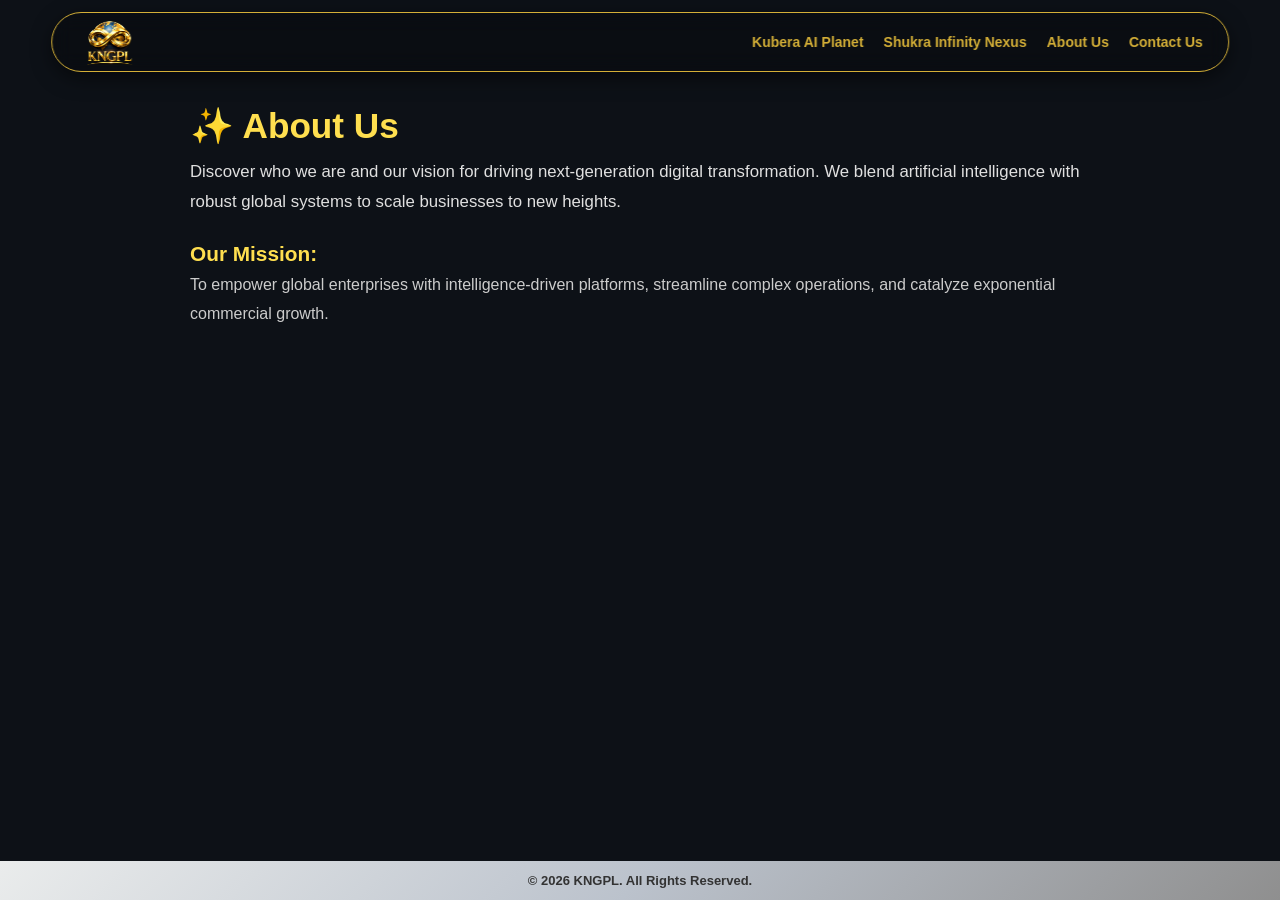
==== aboutus.html @ 9eda556b "Add files via upload" ====
<!DOCTYPE html>
<html lang="en">
<head>
    <meta charset="UTF-8">
    <meta name="viewport" content="width=device-width, initial-scale=1.0">
    <title>About Us</title>
    <link rel="stylesheet" href="style.css">
    
    <style>
        * {
            margin: 0;
            padding: 0;
            box-sizing: border-box;
        }
        html, body {
    width: 100% !important;
    max-width: 100% !important;
    overflow-x: hidden !important;
}
      @keyframes fadeInUp {
            from {
                opacity: 0;
                transform: translateY(20px);
            }
            to {
                opacity: 1;
                transform: translateY(0);
            }
        }

        .animate-fade {
            animation: fadeInUp 0.8s ease-out forwards;
        }
        
        .navbar {
            border: 1px solid #D4AF37 !important;
            position: fixed !important;
            top: 12px !important;                
            left: 50% !important;
            transform: translateX(-50%) !important; 
            width: 92% !important;               
            max-width: 1250px !important;
            height: 60px !important; 
            min-height: 60px !important;             
            background: rgba(0,0,0,0.2) !important;
            backdrop-filter: blur(10px) !important;
           -webkit-backdrop-filter: blur(10px) !important;
            border-radius: 30px !important;      
            padding: 0 25px !important;
            display: flex !important;
            justify-content: space-between !important;
            align-items: center !important;
            box-shadow: 0px 6px 20px rgba(0, 0, 0, 0.5) !important;
            z-index: 1000 !important;
        }

        .logo-link img {
            margin-top: 10px !important;
            height: 60px !important;
            width: auto !important;
            display: block !important;
            mix-blend-mode: screen !important;
        }

        #navMenu div {
            display: flex;
            align-items: center;
            gap: 20px;
        }

        .nav-link-gold {
            color: #FFDF4F !important;
            text-decoration: none !important;
            font-size: 14px;
            font-weight: 500;
            transition: color 0.3s;
        }

        .nav-link-gold:hover {
            color: #FFFFFF !important;
        }

        .mobile-toggle {
            display: none;
            cursor: pointer;
            font-size: 22px;
            color: #D4AF37;
        }

        .mobile-close {
            display: none !important;
        }

        
        @media screen and (max-width: 768px) {
            .mobile-toggle {
                display: block !important;
            }

            .navbar {
                padding: 6px 18px !important;
                border-radius: 30px !important;
            }

            #navMenu {
                display: none !important;
                position: fixed !important;
                top: 0 !important;
                left: 0 !important;
                width: 80% !important;
                height: 100vh !important;
                background-color: #0b0f17 !important;
                padding: 30px 20px !important;
                box-shadow: 5px 0 25px rgba(0,0,0,0.8);
                z-index: 99999 !important;
            }

            #navMenu.show-menu {
                display: block !important;
            }

            .mobile-close {
                display: block !important;
                text-align: right !important;
                font-size: 28px !important;
                color: #FFDF4F !important;
                cursor: pointer !important;
                margin-bottom: 20px !important;
            }

            #navMenu div {
                flex-direction: column !important;
                align-items: flex-start !important;
                gap: 22px !important;
            }

            .nav-link-gold {
                font-size: 16px !important;
                font-weight: 600 !important;
                background: none !important;
                border: none !important;
                padding: 0 !important;
                text-align: left !important;
            }
        }
        
        
    </style>
</head>
<body style="background-color: #0d1117 !important; color: #ffffff !important; margin: 0 !important; padding: 0 !important; min-height: 100vh; display: flex; flex-direction: column; justify-content: space-between;">


    <header class="navbar">
        <a href="index" class="logo-link">
            <img src="new.png" alt="Kubera AI Planet" class="logo-img" style="height: 65px !important; width: auto;margin-top: 12px !important;margin-bottom: 8px !important;">
        </a>
        
        <div class="mobile-toggle" onclick="toggleMenu()">
            &#9776;
        </div>

        <nav id="navMenu">
            
            <div class="mobile-close" onclick="toggleMenu()">✕</div>

            <div>
                <a href="kubera-ai-planet" class="nav-link-gold">Kubera AI Planet</a>
                <a href="shukra-infinity-nexus" class="nav-link-gold">Shukra Infinity Nexus</a>
                <a href="aboutus" class="nav-link-gold">About Us</a>
                <a href="#" class="nav-link-gold">Contact Us</a>
            </div>
        </nav>
    </header>
    <div style="height: 80px !important; width: 100%;"></div>
    
    <main class="animate-fade" style="padding: 10px 20px !important; display: flex !important; justify-content: center !important; align-items: flex-start !important; flex-grow: 1; margin-top: 15px !important;">
        <div class="content-box animate-fade" style="max-width: 900px; width: 100%;">
            <h1 style="color: #FFDF4F; margin-top: 0; font-size: 2.2rem; display: flex; align-items: center; gap: 10px;">
                ✨ About Us
            </h1>
            <p style="font-size: 1.05rem; line-height: 1.8; color: #e0e0e0; margin-top: 10px;">
                Discover who we are and our vision for driving next-generation digital transformation. We blend artificial intelligence with robust global systems to scale businesses to new heights.
            </p>
            
            <h3 style="color: #FFDF4F; margin-top: 25px; font-size: 1.3rem;">Our Mission:</h3>
            <p style="line-height: 1.8; color: #cccccc; margin-top: 5px;">
                To empower global enterprises with intelligence-driven platforms, streamline complex operations, and catalyze exponential commercial growth.
            </p>
        </div>
    </main>


    <footer style="background: linear-gradient(135deg, #EAECEC 0%, #BBC2CC 50%, #8F8F8F 100%); color: #333333; padding: 12px 5px; text-align: center; font-weight: bold; font-size: 13px; font-family: Arial, sans-serif; width: 100%;">
       &copy; 2026 KNGPL. All Rights Reserved. 
    </footer>

  
    <script>
        function toggleMenu() {
            var nav = document.getElementById("navMenu");
            nav.classList.toggle("show-menu");
        }
    </script>

</body>
</html>
---- style.css ----
* {
    margin: 0;
    padding: 0;
    box-sizing: border-box;
    font-family: 'Segoe UI', Arial, sans-serif;
}

html, body {
    height: 100%;
    background-color: transparent !important; 
    color: #ffffff;
    display: flex;
    flex-direction: column;
    min-height: 100vh !important;
    margin: 0 !important;
    padding: 0 !important;
    overflow-x: hidden !important;
}
.main-content {
    flex: 1; 
}


.video-container {
    position: fixed;
    top: 0;
    left: 0;
    width: 100vw;
    height: 100vh;
    overflow: hidden;
}

.bg-video {
    position: absolute;
    top: 50%;
    left: 50%;
    transform: translate(-50%, -50%); 
    width: 100vw;
    height: 100vh;
    object-fit: cover;               
    object-position: center;
}



.navbar {
    border: 1px solid #D4AF37 !important;
    position: fixed !important;
    top: 12px !important;                
    left: 50% !important;
    transform: translateX(-50%) !important; 
    width: 92% !important;               
    max-width: 1250px !important;
    height: 60px !important; 
    min-height: 60px !important;             
    background: rgba(0,0,0,0.2) !important;
    backdrop-filter: blur(10px) !important;
    -webkit-backdrop-filter: blur(10px) !important;
    border-radius: 30px !important;      
    padding: 0 25px !important;
    display: flex !important;
    justify-content: space-between !important;
    align-items: center !important;
    box-shadow: 0px 6px 20px rgba(0, 0, 0, 0.5) !important;
    z-index: 1000 !important;
}
.logo img {
    height: 40px !important;
    width: auto !important;
    object-fit: contain !important;
}
.logo-link {
    position: relative !important;
    z-index: 1005 !important;
}
.logo-link img {
    height: 48px !important;
    width: auto !important;
    display: block !important;
    background: transparent !important;
    mix-blend-mode: normal !important;
    filter: none !important;
    transition: transform 0.3s ease-in-out !important;
    margin-bottom: 10px !important;
}
.logo-link img:hover {
    transform: scale(1.2) !important;
}

.desktop-nav {
    display: flex;
    align-items: center;
    gap: 20px;
}

.nav-item {
    color: #111111 !important;
    text-decoration: none;
    font-weight: 700;
    font-size: 0.95rem;
    padding: 6px 12px;
    cursor: pointer;
}

.dropdown {
    position: relative;
}

.dropdown-menu {
    display: none;
    position: absolute;
    top: 120%;
    left: 0;
    background-color: rgba(0, 0, 0, 0.85) !important;
    backdrop-filter: blur(8px) !important;
    border: 1px solid #D4AF37;
    border-radius: 10px;
    min-width: 220px;
    padding: 8px 0;
    z-index: 1001;
    box-shadow: 0 5px 15px rgba(0,0,0,0.5);
}

.dropdown-menu.show {
    display: flex;
    flex-direction: column;
}

.dropdown-menu a {
    color: #D4AF37 !important; 
    padding: 10px 16px !important;
    text-decoration: none !important;
    font-size: 13px !important;


    -webkit-text-stroke: 0px transparent !important; 
    text-shadow: none !important;
    box-shadow: none !important;
    filter: none !important;
    -webkit-filter: none !important;
    background: transparent !important;
    -webkit-text-stroke: unset !important;
    -webkit-text-stroke-width: 0px !important;
    -webkit-text-fill-color:#D4AF37 !important ;
    display: block !important;
}

.dropdown-menu a:hover {
    background-color: rgba(212, 175, 55, 0.2);
    color: #D4AF37;
    
}

.mobile-hamburger-btn {
    display: none;
    background: #000000;
    color: #D4AF37;
    border: none;
    padding: 6px 14px;
    font-size: 20px;
    font-weight: bold;
    border-radius: 20px;
    cursor: pointer;
}


.kngpl-mobile-menu {
    display: none;
    position: fixed;
    top: 0;
    left: 0;
    width: 100vw;
    height: 100vh;
    background-color: #080808;
    z-index: 99999;
    overflow-y: auto;
    padding: 20px 15px;
}

.kngpl-mobile-menu.active {
    display: block;
}

.menu-header-top {
    display: flex;
    justify-content: space-between;
    align-items: center;
    padding: 10px 5px 20px 5px;
    font-size: 18px;
    color: #D4AF37;
    border-bottom: 1px solid rgba(212, 175, 55, 0.2);
    margin-bottom: 15px;
}

.close-menu-btn {
    background: transparent;
    border: none;
    font-size: 24px;
    font-weight: bold;
    color: #D4AF37;
    cursor: pointer;
}

.accordion-container {
    display: flex;
    flex-direction: column;
    gap: 12px;
}

.accordion-item {
    background: #141414;
    border-radius: 12px;
    box-shadow: 0 4px 12px rgba(0, 0, 0, 0.5);
    overflow: hidden;
    border: 1px solid #333333;
}

.accordion-header {
    width: 100%;
    padding: 16px 20px;
    background: #141414;
    border: none;
    display: flex;
    justify-content: space-between;
    align-items: center;
    font-size: 16px;
    font-weight: 700;
    color: #D4AF37;
    cursor: pointer;
}

.accordion-item.open {
    border: 1px solid #D4AF37;
}

.accordion-item.open .accordion-header {
    background: linear-gradient(135deg, #B8860B 0%, #D4AF37 50%, #8B6508 100%);
    color: #000000;
}

.accordion-item.open .arrow {
    transform: rotate(180deg);
}

.accordion-content {
    display: none;
    padding: 10px 15px;
    background: #0d0d0d;
}

.accordion-item.open .accordion-content {
    display: flex;
    flex-direction: column;
    gap: 8px;
}

.sub-link {
    display: block;
    padding: 12px 15px;
    text-decoration: none;
    border-bottom: 1px solid rgba(255, 255, 255, 0.05);
}

.sub-link strong {
    display: block;
    color: #FCF6BA;
    font-size: 14px;
    margin-bottom: 3px;
}

.sub-link p {
    color: #a0a0a0;
    font-size: 12px;
    margin: 0;
}

.direct-menu-link {
    display: block;
    padding: 16px 20px;
    color: #D4AF37;
    font-weight: 700;
    text-decoration: none;
    font-size: 16px;
}


@media screen and (max-width: 992px) {
    .navbar {
        position: fixed !important;
        top: 10px !important;
        left: 50% !important;                  
        transform: translateX(-50%) !important; 
        width: 92% !important;
        height: 55px !important;
        padding: 0 15px !important;
        border-radius: 30px !important;
        z-index: 1000 !important;
    }

    .desktop-nav {
        display: none !important;
    }

    .mobile-hamburger-btn {
        display: block !important;
    }
    
    #mobile-accordion-menu {
        position: fixed !important;
        top: 0 !important;
        left: -100% !important;                       
        width: 80% !important;
        max-width: 300px !important;
        height: 100vh !important;
        background: #121826 !important;
        z-index: 9999 !important;
        
       
        display: block !important;                     
        transition: left 0.4s ease-in-out !important; 
    }

    
    #mobile-accordion-menu.active {
        left: 0 !important;
    }
     #mobile-accordion-menu .accordion-button::after,
    #mobile-accordion-menu button::after {
        background: none !important;
        background-image: none !important; 
        content: ">" !important;             
        font-family: inherit !important;
        font-size: 16px !important;
        font-weight: bold !important;
        color: #f6d365 !important;           
        transform: none !important;
        width: auto !important;
        height: auto !important;
        margin-left: auto !important;
    }

  
    #mobile-accordion-menu .accordion-button:not(.collapsed)::after {
        transform: rotate(90deg) !important;
    }
    #mobile-accordion-menu .close-menu-btn::after,
    #mobile-accordion-menu .menu-header-top button::after,
    #mobile-accordion-menu .menu-header-top button::before,
    #mobile-accordion-menu button[onclick*="toggleMobileMenu"]::after {
        content: "" !important;
        display: none !important;
        opacity: 0 !important;
        width: 0 !important;
        height: 0 !important;
    }
}




.site-footer {
    position: fixed !important;   
    bottom: 0 !important;         
    left: 0 !important;
    width: 100% !important;
    background: linear-gradient(135deg, #EAECEC 0%, #BBC2CC 50%, #8F8F8F 100%);
    color: #333333;
    padding: 14px 0;
    text-align: center;
    font-weight: bold;
    font-size: 12px;
    z-index: 1000 !important;     
}
.dropdown-toggle {
    display: inline-flex !important;
    align-items: center !important;
    gap: 8px !important;
}

.dropdown-toggle span {
    font-size: 12px !important;
    display: inline-block !important;
    transition: transform 0.3s ease !important;
}

.dropdown:hover .dropdown-toggle span {
    transform: rotate(90deg) !important;
}
video {
    width: 100%;
    height: 100%;
    object-fit: cover;
    object-position: center 20%;
}
@media (max-width:768px) {
    video {
        object-position: center top !important;
    }
    
}
.dropdown-menu, 
.sub-menu {
    background: transparent !important;
    backdrop-filter: none !important;
    border: none !important;
    box-shadow: none !important;
}


.dropdown-menu a, 
.sub-menu a {
    background: transparent !important;
    color: #000000 !important; 
    font-weight: 800 !important; 
    
    text-shadow: 
        -1px -1px 0 #fff,  
         1px -1px 0 #fff,
        -1px  1px 0 #fff,
         1px  1px 0 #fff !important;
}

.dropdown-menu a:hover,
.sub-menu a:hover {
    background: transparent !important;
    color: #e5c158 !important; 
    text-shadow: 
        -1px -1px 0 #000,  
         1px -1px 0 #000,
        -1px  1px 0 #000,
         1px  1px 0 #000 !important;
}
@media (max-width: 991px) {
    
    .offcanvas *, 
    .offcanvas-body *, 
    .mobile-menu *, 
    .navbar-collapse * {
        background: transparent !important;
        background-color: transparent !important;
        border: none !important;
        box-shadow: none !important;
        outline: none !important;
    }

    
    .offcanvas *:hover, 
    .offcanvas *:focus,
    .mobile-menu *:hover,
    .mobile-menu *:focus {
        background: transparent !important;
        background-color: transparent !important;
        box-shadow: none !important;
    }
}
#mobile-accordion-menu .accordion-item,
#mobile-accordion-menu .accordion-header,
#mobile-accordion-menu .accordion-content,
.accordion-item,
.accordion-header {
    background: transparent !important;
    background-color: transparent !important;
    border: none !important;
    box-shadow: none !important;
}


.accordion-item.open,
.accordion-item.open .accordion-header {
    background: transparent !important;
    border: none !important;
    color: #f6d365 !important;
}
#mobile-accordion-menu .accordion-button::after,
#mobile-accordion-menu button::after,
#mobile-accordion-menu a::after,
.mobile-menu ::after,
.accordion-header::after {
    display: none !important;
    content: none !important;
}
.navbar .nav-item,
.navbar a {
    color: #D4AF37 !important; 
    font-weight: bold !important;
}


.navbar .nav-item:hover,
.navbar a:hover {
    color: #FFFFFF !important;
}


.mobile-hamburger-btn {
    background: transparent !important;
    color: #D4AF37 !important;
    border: 1px solid #D4AF37 !important;
}
header.navbar .desktop-nav .dropdown-menu a,
header.navbar .desktop-nav .dropdown-menu a * {
    color: #D4AF37 !important;
    text-shadow: none !important;
    -webkit-text-stroke: 0px transparent !important;
    -webkit-text-stroke-width: 0px !important;
    -webkit-text-fill-color: #D4AF37 !important;
    filter: none !important;
    box-shadow: none !important;
}

header.navbar .desktop-nav .dropdown-menu a:hover {
    color: #ffffff !important;
    -webkit-text-fill-color: #ffffff !important;
    text-shadow: none !important;
}
.mobile-nav .dropdown-toggle::after,
.mobile-nav a::after,
.dropdown-toggle::after {
    display: none !important;
    content: none !important;
}
.navbar a,
.nav-item,
.desktop-nav a {
    -webkit-text-stroke: 0px transparent !important;
    -webkit-text-stroke-width: 0px !important;
    -webkit-text-fill-color: #D4AF37 !important;
    text-shadow: none !important;
    filter: none !important;
}


.navbar a:hover,
.nav-item:hover,
.desktop-nav a:hover {
    color: #ffffff !important;
    -webkit-text-fill-color: #ffffff !important;
    text-shadow: none !important;
}
#navMenu {
    display: flex !important;
    align-items: center !important;
    justify-content: center !important;
}

.desktop-nav .dropdown .dropdown-menu {
     display: none !important;
    position: absolute !important;
    top: 100% !important;
    left: 0 !important;
    background: transparent !important;
    border: none !important;
    box-shadow: none !important;
    backdrop-filter: none !important;
    min-width: 220px !important;
    padding: 8px 0 !important;
    z-index: 99999 !important;
}


.desktop-nav .dropdown:hover .dropdown-menu {
    display: flex !important;
    flex-direction: column !important;
}


.desktop-nav .dropdown-menu a {
    color: #D4AF37 !important;
    background: transparent !important;
    padding: 10px 18px !important;
    font-size: 13px !important;
    text-decoration: none !important;
    display: block !important;
    white-space: nowrap !important;
}

.desktop-nav .dropdown-menu a:hover {
    background-color: transparent !important;
    background: transparent !important;
    color: #ffffff !important;
}


.video-container {
    position: fixed !important;
    top: 0 !important;
    left: 0 !important;
    width: 100vw !important;
    height: 100vh !important;
    height: 100dvh !important;
    z-index: -9999 !important;
    overflow: hidden !important;
    background-color: #000000 !important;
}

.video-container video, 
video, 
.bg-video {
    position: absolute !important;
    top: 0 !important;
    left: 0 !important;
    width: 100% !important;
    height: 100% !important;
    object-fit: cover !important;
    object-position: center !important;
}
@media (max-width:768px) {
    .video-container video,video,.bg-video {
        object-fit: contain !important;
    }
}
video, .bg-video {
    position: fixed;
    top: 0;
    left: 0;
    width: 100vw;
    height: 100vh;
    object-fit: cover;
    object-position: center;
    z-index: -9999;
}
@keyframes spin{from{transform:translate(-50%,-50%) rotate(0deg);} to{transform:translate(-50%,-50%) rotate(360deg);}}
@keyframes counter-spin{from{transform:translate(-50%,-50%) rotate(0deg);} to{transform:translate(-50%,-50%) rotate(-360deg);}}
@keyframes counter-spin-rev{from{transform:translate(-50%,-50%) rotate(0deg);} to{transform:translate(-50%,-50%) rotate(360deg);}}
@media screen and (max-width: 860px) {
  
  *, *::before, *::after {
    box-sizing: border-box !important;
    max-width: 100vw !important;
  }

  
  html, body {
    width: 100% !important;
    max-width: 100vw !important;
    overflow-x: hidden !important;
  }

  
  p, h1, h2, h3, h4, span, div {
    word-wrap: break-word !important;
    overflow-wrap: break-word !important;
  }
}
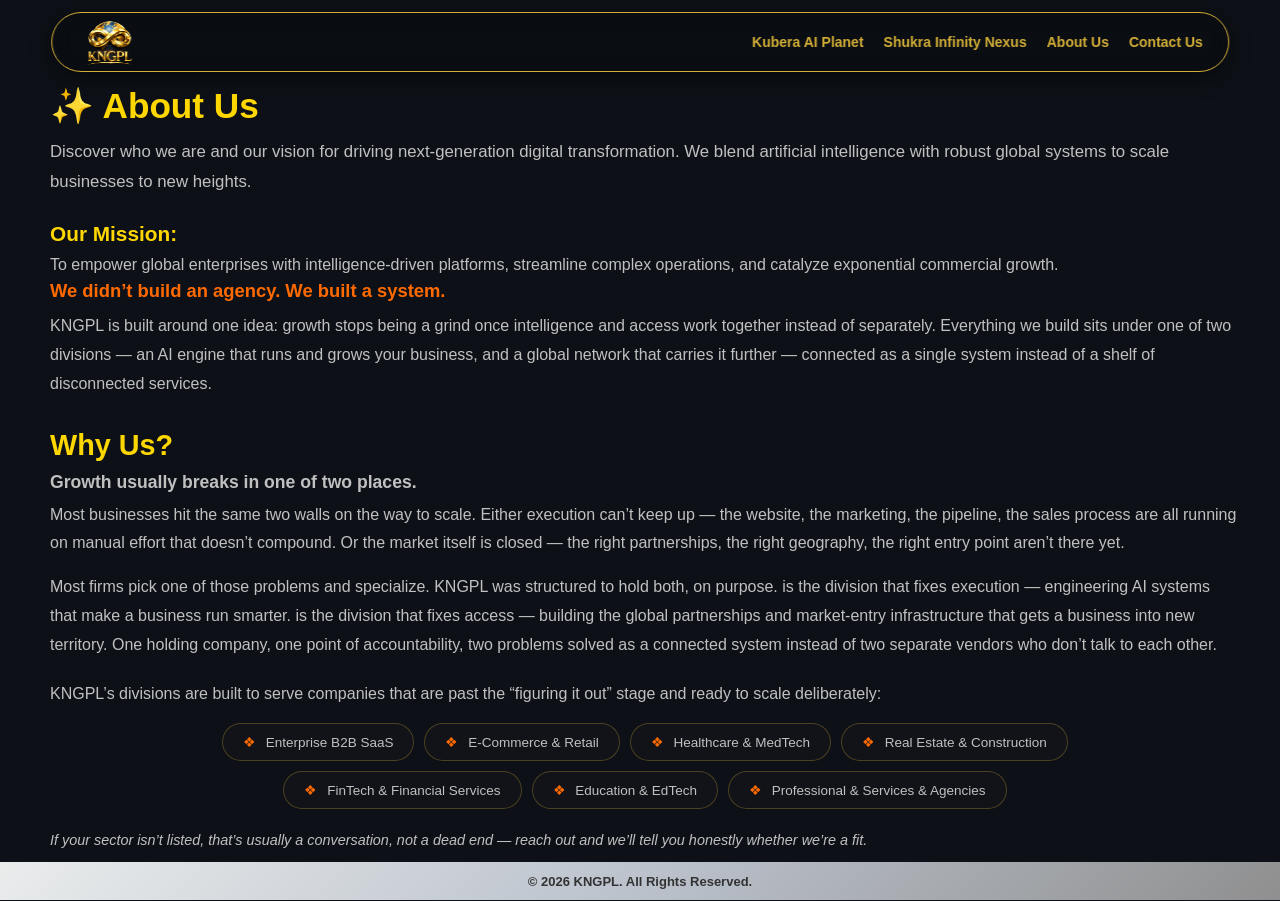
==== commit 78ac6d31: "Revise About Us page with new layout and content Updated the About Us page with new content and styl" ====
--- a/aboutus.html
+++ b/aboutus.html
@@ -167,25 +167,66 @@
                 <a href="kubera-ai-planet" class="nav-link-gold">Kubera AI Planet</a>
                 <a href="shukra-infinity-nexus" class="nav-link-gold">Shukra Infinity Nexus</a>
                 <a href="aboutus" class="nav-link-gold">About Us</a>
-                <a href="#" class="nav-link-gold">Contact Us</a>
+                <a href="contactus" class="nav-link-gold">Contact Us</a>
             </div>
         </nav>
     </header>
-    <div style="height: 80px !important; width: 100%;"></div>
+    <div style="height: 80px !important;margin-top: 60px;  width: 100%;"></div>
     
     <main class="animate-fade" style="padding: 10px 20px !important; display: flex !important; justify-content: center !important; align-items: flex-start !important; flex-grow: 1; margin-top: 15px !important;">
-        <div class="content-box animate-fade" style="max-width: 900px; width: 100%;">
-            <h1 style="color: #FFDF4F; margin-top: 0; font-size: 2.2rem; display: flex; align-items: center; gap: 10px;">
+        <div class="content-box animate-fade" style="max-width: 1200px; width: 100%;margin:0;padding-left: 10px;text-align: left;">
+            <h1 style="color: #FFD700; margin-top: 0; font-size: 2.2rem; display: flex; align-items: center; gap: 10px;">
                 ✨ About Us
             </h1>
-            <p style="font-size: 1.05rem; line-height: 1.8; color: #e0e0e0; margin-top: 10px;">
+            <p style="font-size: 1.05rem; line-height: 1.8; color: #c0c0c0; margin-top: 10px;">
                 Discover who we are and our vision for driving next-generation digital transformation. We blend artificial intelligence with robust global systems to scale businesses to new heights.
             </p>
             
-            <h3 style="color: #FFDF4F; margin-top: 25px; font-size: 1.3rem;">Our Mission:</h3>
-            <p style="line-height: 1.8; color: #cccccc; margin-top: 5px;">
+            <h3 style="color: #FFD700; margin-top: 25px; font-size: 1.3rem;">Our Mission:</h3>
+            <p style="line-height: 1.8; color: #c0c0c0; margin-top: 5px;">
                 To empower global enterprises with intelligence-driven platforms, streamline complex operations, and catalyze exponential commercial growth.
             </p>
+                 
+
+      
+      <p style="font-size: 1.15rem; font-weight: 600; color: #FF6A00; margin-bottom: 10px;">
+        We didn’t build an agency. We built a system.
+      </p>
+      <p style="line-height: 1.8; color: #c0c0c0; margin-bottom: 30px;">
+        KNGPL is built around one idea: growth stops being a grind once intelligence and access work together instead of separately. Everything we build sits under one of two divisions — an AI engine that runs and grows your business, and a global network that carries it further — connected as a single system instead of a shelf of disconnected services.
+      </p>
+
+      
+      <h2 style="color: #FFD700; font-size: 1.8rem; margin: 30px 0 10px 0; font-weight: 700;"> Why Us?</h2>
+      <p style="font-size: 1.1rem; font-weight: 600; color: #c0c0c0; margin-bottom: 8px;">
+        Growth usually breaks in one of two places.
+      </p>
+      <p style="line-height: 1.8; color: #c0c0c0; margin-bottom: 15px;">
+        Most businesses hit the same two walls on the way to scale. Either execution can’t keep up — the website, the marketing, the pipeline, the sales process are all running on manual effort that doesn’t compound. Or the market itself is closed — the right partnerships, the right geography, the right entry point aren’t there yet.
+      </p>
+      <p style="line-height: 1.8; color: #c0c0c0; margin-bottom: 20px;">
+        Most firms pick one of those problems and specialize. KNGPL was structured to hold both, on purpose.  is the division that fixes execution — engineering AI systems that make a business run smarter.  is the division that fixes access — building the global partnerships and market-entry infrastructure that gets a business into new territory. One holding company, one point of accountability, two problems solved as a connected system instead of two separate vendors who don’t talk to each other.
+      </p>
+
+      <p style="line-height: 1.8; color: #c0c0c0; margin-bottom: 15px;">
+        KNGPL’s divisions are built to serve companies that are past the “figuring it out” stage and ready to scale deliberately:
+      </p>
+
+     
+      <div style="display: flex; flex-wrap: wrap; justify-content: center; gap: 10px; max-width: 980px; margin: 0 auto;">
+                    <span style="border: 1px solid rgba(212, 175, 55, 0.3); border-radius: 30px; padding: 10px 20px; font-size: 13.5px; font-weight: 500; color: #c0c0c0; background: #111318;"><span style="color: #FF6A00; margin-right: 6px;">❖</span> Enterprise B2B SaaS</span>
+                    <span style="border: 1px solid rgba(212, 175, 55, 0.3); border-radius: 30px; padding: 10px 20px; font-size: 13.5px; font-weight: 500; color: #c0c0c0; background: #111318;"><span style="color: #FF6A00; margin-right: 6px;">❖</span> E-Commerce & Retail</span>
+                    <span style="border: 1px solid rgba(212, 175, 55, 0.3); border-radius: 30px; padding: 10px 20px; font-size: 13.5px; font-weight: 500; color: #c0c0c0; background: #111318;"><span style="color: #FF6A00; margin-right: 6px;">❖</span> Healthcare & MedTech</span>
+                    <span style="border: 1px solid rgba(212, 175, 55, 0.3); border-radius: 30px; padding: 10px 20px; font-size: 13.5px; font-weight: 500; color: #c0c0c0; background: #111318;"><span style="color: #FF6A00; margin-right: 6px;">❖</span> Real Estate & Construction</span>
+                    <span style="border: 1px solid rgba(212, 175, 55, 0.3); border-radius: 30px; padding: 10px 20px; font-size: 13.5px; font-weight: 500; color: #c0c0c0; background: #111318;"><span style="color: #FF6A00; margin-right: 6px;">❖</span> FinTech & Financial Services</span>
+                    <span style="border: 1px solid rgba(212, 175, 55, 0.3); border-radius: 30px; padding: 10px 20px; font-size: 13.5px; font-weight: 500; color: #c0c0c0; background: #111318;"><span style="color: #FF6A00; margin-right: 6px;">❖</span> Education & EdTech</span>
+                    <span style="border: 1px solid rgba(212, 175, 55, 0.3); border-radius: 30px; padding: 10px 20px; font-size: 13.5px; font-weight: 500; color: #c0c0c0; background: #111318;"><span style="color: #FF6A00; margin-right: 6px;">❖</span> Professional & Services & Agencies</span>
+                   
+                </div>
+
+      <p style="color: #c0c0c0; font-size: 0.9rem;margin-top: 20px; font-style: italic; line-height: 1.6;">
+        If your sector isn’t listed, that’s usually a conversation, not a dead end — reach out and we’ll tell you honestly whether we’re a fit.
+      </p>
         </div>
     </main>
 
@@ -203,4 +244,4 @@
     </script>
 
 </body>
-</html>+</html>
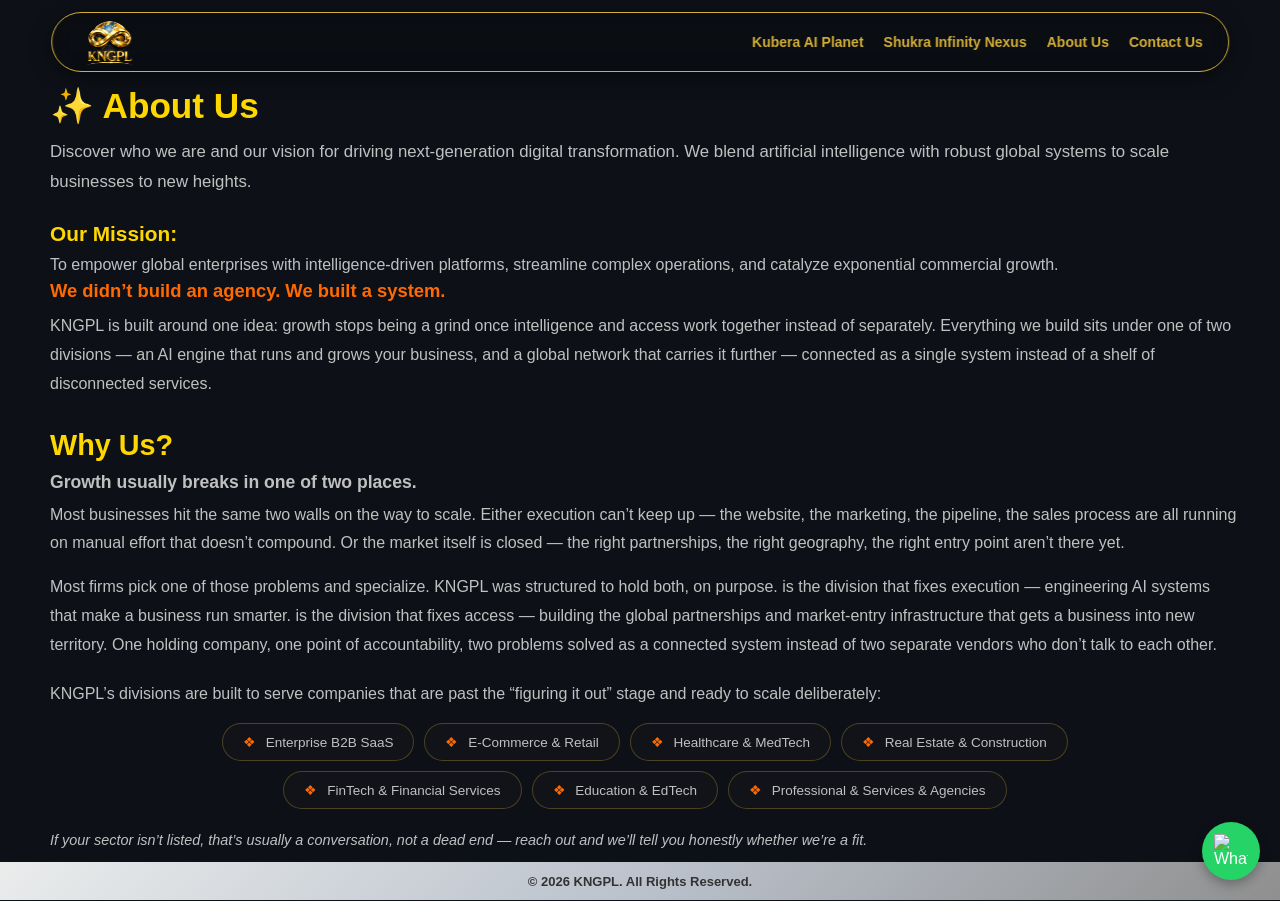
==== commit cbf3ed90: "Update aboutus.html" ====
--- a/aboutus.html
+++ b/aboutus.html
@@ -147,12 +147,12 @@
         
     </style>
 </head>
-<body style="background-color: #0d1117 !important; color: #ffffff !important; margin: 0 !important; padding: 0 !important; min-height: 100vh; display: flex; flex-direction: column; justify-content: space-between;">
-
-
-    <header class="navbar">
+       <body style="background-color: #0d1117 !important; color: #ffffff !important; margin: 0 !important; padding: 0 !important; min-height: 100vh; display: flex; flex-direction: column; justify-content: space-between;">
+
+
+      <header class="navbar">
         <a href="index" class="logo-link">
-            <img src="new.png" alt="Kubera AI Planet" class="logo-img" style="height: 65px !important; width: auto;margin-top: 12px !important;margin-bottom: 8px !important;">
+              <img src="new.png" alt="Kubera AI Planet" class="logo-img" style="height: 65px !important; width: auto;margin-top: 12px !important;margin-bottom: 8px !important;">
         </a>
         
         <div class="mobile-toggle" onclick="toggleMenu()">
@@ -171,6 +171,7 @@
             </div>
         </nav>
     </header>
+    
     <div style="height: 80px !important;margin-top: 60px;  width: 100%;"></div>
     
     <main class="animate-fade" style="padding: 10px 20px !important; display: flex !important; justify-content: center !important; align-items: flex-start !important; flex-grow: 1; margin-top: 15px !important;">
@@ -234,7 +235,8 @@
     <footer style="background: linear-gradient(135deg, #EAECEC 0%, #BBC2CC 50%, #8F8F8F 100%); color: #333333; padding: 12px 5px; text-align: center; font-weight: bold; font-size: 13px; font-family: Arial, sans-serif; width: 100%;">
        &copy; 2026 KNGPL. All Rights Reserved. 
     </footer>
-
+    
+    
   
     <script>
         function toggleMenu() {
@@ -242,6 +244,28 @@
             nav.classList.toggle("show-menu");
         }
     </script>
+   <audio id="wa-pop-sound" src="https://assets.mixkit.co/active_storage/sfx/2869/2869-preview.mp3" preload="auto"></audio>
+
+<div id="wa-chat-box" style="display:none; position:fixed; bottom:90px; right:20px; width:300px; background:#ffffff; border-radius:12px; box-shadow:0 5px 25px rgba(0,0,0,0.25); z-index:99999; overflow:hidden; font-family:Arial, sans-serif;">
+  <div style="background:#075e54; color:#ffffff; padding:12px 16px; display:flex; justify-content:space-between; align-items:center;">
+    <span style="font-weight:bold; font-size:14px;">Welcome to KNGPL</span>
+    <span onclick="document.getElementById('wa-chat-box').style.display='none'" style="cursor:pointer; font-size:18px; font-weight:bold;">✕</span>
+  </div>
+  <div style="padding:15px; background:#e5ddd5;">
+    <div style="background:#ffffff; padding:10px 12px; border-radius:8px; font-size:13px; color:#111827; max-width:85%; box-shadow:0 1px 2px rgba(0,0,0,0.15);">
+      <b style="color:#075e54;">KNGPL Support</b><br>
+      How can I help you? :)
+    </div>
+  </div>
+  <div style="padding:12px; background:#ffffff; text-align:center;">
+    <a href="https://wa.me/447365756485?text=Hello%20KNGPL" target="_blank" style="display:inline-block; width:85%; background:#25d366; color:#ffffff; text-decoration:none; padding:10px 0; border-radius:25px; font-weight:bold; font-size:13px;">Start Chat</a>
+  </div>
+</div>
+
+
+<div onclick="var b=document.getElementById('wa-chat-box'); var isHidden=(b.style.display==='none'||b.style.display===''); if(isHidden){ b.style.display='block'; var s=document.getElementById('wa-pop-sound'); s.currentTime=0; s.play(); }else{ b.style.display='none'; }" style="position:fixed; bottom:20px; right:20px; width:58px; height:58px; background:#25d366; border-radius:50%; display:flex; align-items:center; justify-content:center; cursor:pointer; box-shadow:0 4px 12px rgba(0,0,0,0.3); z-index:99999;">
+  <img src="https://upload.wikimedia.org/wikipedia/commons/6/6b/WhatsApp.svg" width="34" height="34" alt="WhatsApp">
+</div>
 
 </body>
 </html>
